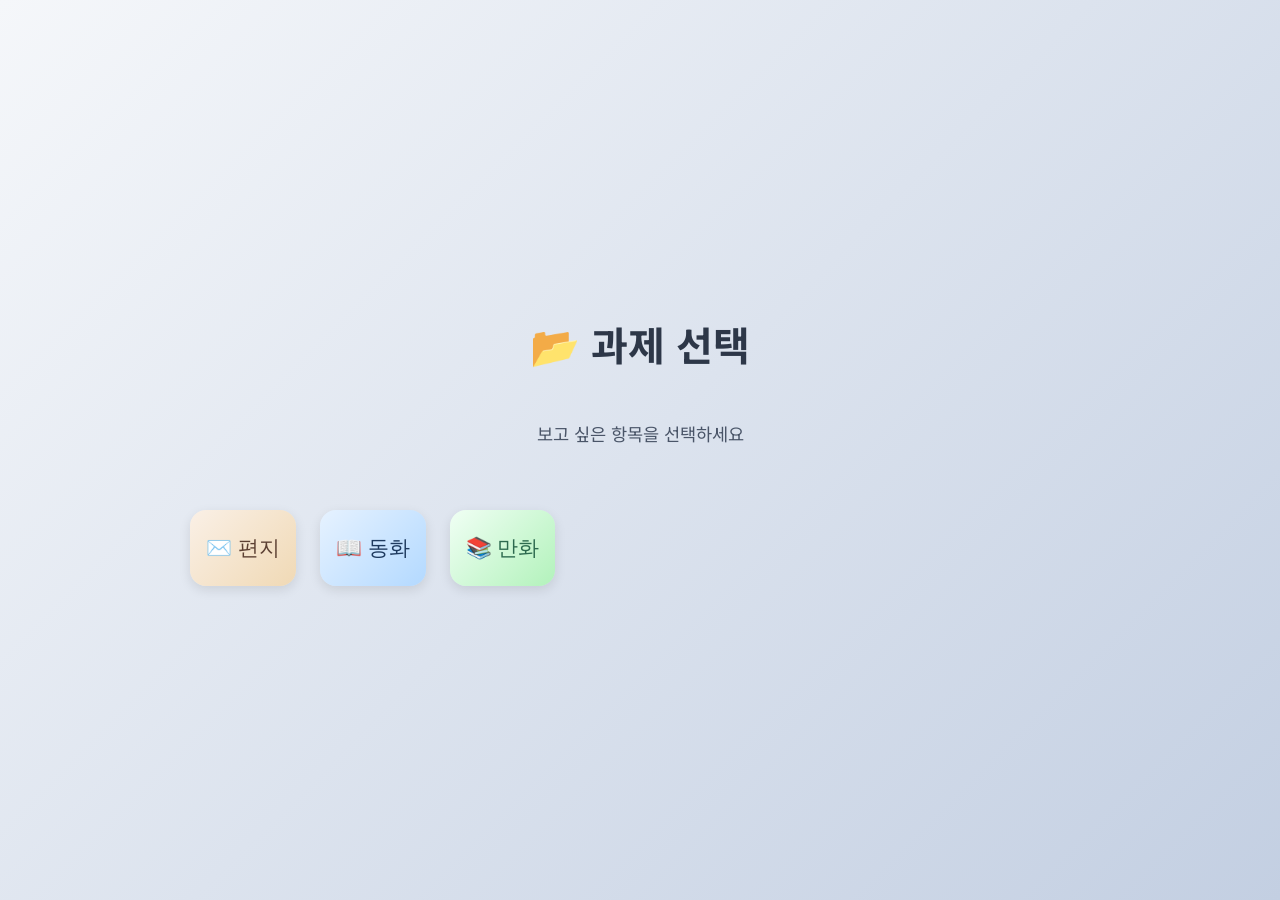
==== index.html @ 161623c8 "myweb 첫 업로드" ====
<!DOCTYPE html>
<html lang="ko">
<head>
    <meta charset="UTF-8">
    <meta name="viewport" content="width=device-width, initial-scale=1.0">
    <title>과제 선택</title>
    <style>
        @import url('https://fonts.googleapis.com/css2?family=Noto+Sans+KR:wght@400;500;700&display=swap');

        * {
            margin: 0;
            padding: 0;
            box-sizing: border-box;
        }

        body {
            font-family: 'Noto Sans KR', sans-serif;
            background: linear-gradient(135deg, #f5f7fa 0%, #c3cfe2 100%);
            min-height: 100vh;
        }

        main {
            display: flex;
            flex-direction: column;
            justify-content: center;
            align-items: center;
            min-height: 100vh;
            padding: 2rem;
            gap: 2rem;
        }

        .title {
            font-size: clamp(1.8rem, 4vw, 2.5rem);
            color: #2d3748;
            margin-bottom: 1rem;
            font-weight: 700;
            text-align: center;
        }

        .subtitle {
            color: #4a5568;
            margin-bottom: 2rem;
            font-size: 1.1rem;
        }

        .button-container {
            display: flex;
            flex-direction: column;
            gap: 1.5rem;
            width: 100%;
            max-width: 340px;
        }

        a {
            text-decoration: none;
        }

        button {
            width: 100%;
            padding: 1.2rem 2rem;
            font-size: 1.4rem;
            font-weight: 500;
            border: none;
            border-radius: 16px;
            cursor: pointer;
            transition: all 0.3s ease;
            box-shadow: 0 4px 12px rgba(0, 0, 0, 0.1);
        }

        #letter button {
            background: linear-gradient(135deg, #faf0e6 0%, #f0d9b5 100%);
            color: #5c4033;
        }
        #letter button:hover {
            transform: translateY(-4px);
            box-shadow: 0 8px 20px rgba(139, 90, 43, 0.25);
        }

        #story3 button {
            background: linear-gradient(135deg, #e6f2ff 0%, #b3d9ff 100%);
            color: #1e3a5f;
        }
        #story3 button:hover {
            transform: translateY(-4px);
            box-shadow: 0 8px 20px rgba(30, 58, 95, 0.25);
        }

        #story2 button {
            background: linear-gradient(135deg, #f0fff4 0%, #b2f2bb 100%);
            color: #2d6a4f;
        }
        #story2 button:hover {
            transform: translateY(-4px);
            box-shadow: 0 8px 20px rgba(45, 106, 79, 0.25);
        }

        @media (min-width: 768px) {
            .button-container {
                flex-direction: row;
                max-width: 900px;
            }
            button {
                font-size: 1.3rem;
                padding: 1.5rem 1rem;
            }
        }
    </style>
</head>
<body>
    <main>
        <h1 class="title">📂 과제 선택</h1>
        <p class="subtitle">보고 싶은 항목을 선택하세요</p>
        <div class="button-container">
            <a href="letter.html" id="letter">
                <button>✉️ 편지</button>
            </a>
            <a href="story3.html" id="story3">
                <button>📖 동화</button>
            </a>
            <a href="story2.html" id="story2">
                <button>📚 만화</button>
            </a>
        </div>
    </main>
</body>
</html>
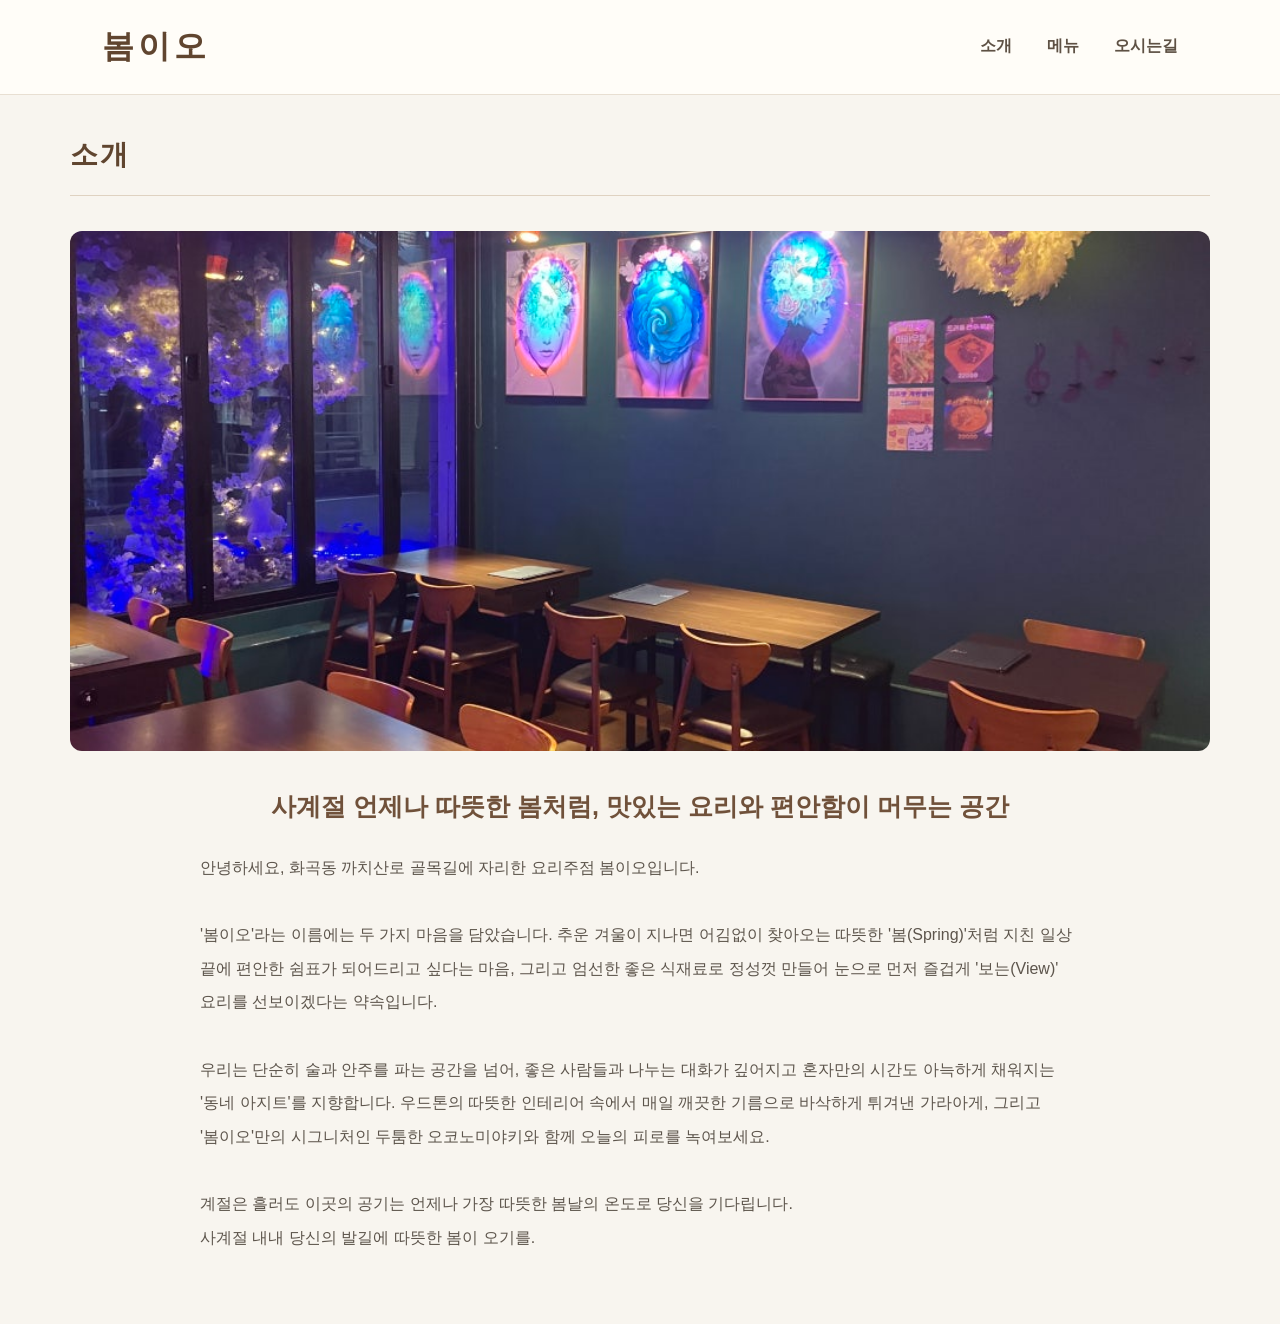
==== commit 51f3ee01: "Add files via upload" ====
--- a/index.html
+++ b/index.html
@@ -1,126 +1,99 @@
-<!DOCTYPE html>
-<html lang="ko">
-<head>
-    <meta charset="UTF-8">
-    <meta name="viewport" content="width=device-width, initial-scale=1.0">
-    <title>과제 선택</title>
-    <style>
-        @import url('https://fonts.googleapis.com/css2?family=Noto+Sans+KR:wght@400;500;700&display=swap');
-
-        * {
-            margin: 0;
-            padding: 0;
-            box-sizing: border-box;
-        }
-
-        body {
-            font-family: 'Noto Sans KR', sans-serif;
-            background: linear-gradient(135deg, #f5f7fa 0%, #c3cfe2 100%);
-            min-height: 100vh;
-        }
-
-        main {
-            display: flex;
-            flex-direction: column;
-            justify-content: center;
-            align-items: center;
-            min-height: 100vh;
-            padding: 2rem;
-            gap: 2rem;
-        }
-
-        .title {
-            font-size: clamp(1.8rem, 4vw, 2.5rem);
-            color: #2d3748;
-            margin-bottom: 1rem;
-            font-weight: 700;
-            text-align: center;
-        }
-
-        .subtitle {
-            color: #4a5568;
-            margin-bottom: 2rem;
-            font-size: 1.1rem;
-        }
-
-        .button-container {
-            display: flex;
-            flex-direction: column;
-            gap: 1.5rem;
-            width: 100%;
-            max-width: 340px;
-        }
-
-        a {
-            text-decoration: none;
-        }
-
-        button {
-            width: 100%;
-            padding: 1.2rem 2rem;
-            font-size: 1.4rem;
-            font-weight: 500;
-            border: none;
-            border-radius: 16px;
-            cursor: pointer;
-            transition: all 0.3s ease;
-            box-shadow: 0 4px 12px rgba(0, 0, 0, 0.1);
-        }
-
-        #letter button {
-            background: linear-gradient(135deg, #faf0e6 0%, #f0d9b5 100%);
-            color: #5c4033;
-        }
-        #letter button:hover {
-            transform: translateY(-4px);
-            box-shadow: 0 8px 20px rgba(139, 90, 43, 0.25);
-        }
-
-        #story3 button {
-            background: linear-gradient(135deg, #e6f2ff 0%, #b3d9ff 100%);
-            color: #1e3a5f;
-        }
-        #story3 button:hover {
-            transform: translateY(-4px);
-            box-shadow: 0 8px 20px rgba(30, 58, 95, 0.25);
-        }
-
-        #story2 button {
-            background: linear-gradient(135deg, #f0fff4 0%, #b2f2bb 100%);
-            color: #2d6a4f;
-        }
-        #story2 button:hover {
-            transform: translateY(-4px);
-            box-shadow: 0 8px 20px rgba(45, 106, 79, 0.25);
-        }
-
-        @media (min-width: 768px) {
-            .button-container {
-                flex-direction: row;
-                max-width: 900px;
-            }
-            button {
-                font-size: 1.3rem;
-                padding: 1.5rem 1rem;
-            }
-        }
-    </style>
-</head>
-<body>
-    <main>
-        <h1 class="title">📂 과제 선택</h1>
-        <p class="subtitle">보고 싶은 항목을 선택하세요</p>
-        <div class="button-container">
-            <a href="letter.html" id="letter">
-                <button>✉️ 편지</button>
-            </a>
-            <a href="story3.html" id="story3">
-                <button>📖 동화</button>
-            </a>
-            <a href="story2.html" id="story2">
-                <button>📚 만화</button>
-            </a>
-        </div>
-    </main>
-</body>
+<!DOCTYPE html>
+<html lang="en">
+<head>
+    <meta charset="UTF-8">
+    <meta name="viewport" content="width=device-width, initial-scale=1.0">
+    <title>봄이오 | 요리주점</title>
+    <link rel="stylesheet" href="style.css">
+</head>
+<body>
+    <header>
+        <h1>봄이오</h1>
+        <nav>
+            <ul>
+                <li id="thro" >소개</li>
+                <li id="apsb">메뉴</li>
+                <li id="dhtlsmsrlf">오시는길</li>
+            </ul>
+        </nav>
+    </header>
+    <main>
+        <h2 id="name"></h2>
+        <div id="main"></div>
+        <div id="map" style="width:100%;height:350px;"></div>
+    </main>
+</body>
+<script type="text/javascript" src="//dapi.kakao.com/v2/maps/sdk.js?appkey=f8d558fae1f41239d9d2ac7a0a2e4d59&libraries=services"></script>
+<script>
+    const main = document.getElementById('main');
+    const thro = document.getElementById('thro');
+    const apsb = document.getElementById('apsb');
+    const dhtlsmsrlf = document.getElementById('dhtlsmsrlf');
+    const name = document.getElementById('name');
+
+    throl();
+
+    function throl(){
+        name.textContent = '소개';
+        document.getElementById('map').style.display = 'none';
+        const xhttp = new XMLHttpRequest();
+        xhttp.open('GET', 'thro.txt');
+
+        xhttp.onload = () => {
+            main.innerHTML = xhttp.responseText;
+        };
+        
+        xhttp.send();
+    };
+
+    thro.addEventListener('click', throl);
+    apsb.addEventListener('click', () => {
+        name.textContent = '메뉴';
+        document.getElementById('map').style.display = 'none';
+        const xhttp = new XMLHttpRequest();
+        xhttp.open('GET', 'apsb.txt');
+
+        xhttp.onload = () => {
+            main.innerHTML = xhttp.responseText;
+        };
+
+        xhttp.send();
+    });
+    dhtlsmsrlf.addEventListener('click', () => {
+        name.textContent = '오시는길';
+        document.getElementById('map').style.display = 'block';
+        const xhttp = new XMLHttpRequest();
+        xhttp.open('GET', 'dhtlsmsrlf.txt');
+
+        xhttp.onload = () => {
+            main.innerHTML = xhttp.responseText;
+        };
+
+        xhttp.send();
+
+        var mapContainer = document.getElementById('map'), // 지도를 표시할 div 
+        mapOption = { 
+            center: new kakao.maps.LatLng(37.5488631836393, 126.848449692343), // 지도의 중심좌표
+            level: 3 // 지도의 확대 레벨
+        };
+
+        var map = new kakao.maps.Map(mapContainer, mapOption); // 지도를 생성합니다
+
+        // 마커가 표시될 위치입니다 
+        var markerPosition  = new kakao.maps.LatLng(37.5488631836393, 126.848449692343); 
+
+        // 마커를 생성합니다
+        var marker = new kakao.maps.Marker({
+            position: markerPosition
+        });
+
+        // 마커가 지도 위에 표시되도록 설정합니다
+        marker.setMap(map);
+
+        // 아래 코드는 지도 위의 마커를 제거하는 코드입니다
+        // marker.setMap(null);    
+    });
+
+    
+</script>
 </html>
--- a/style.css
+++ b/style.css
@@ -0,0 +1,292 @@
+
+/* =========================
+   기본 설정
+========================= */
+* {
+    box-sizing: border-box;
+}
+
+body {
+    margin: 0;
+    background-color: #f8f5ef;
+    color: #33291f;
+    font-family: "Malgun Gothic", sans-serif;
+    line-height: 1.8;
+}
+
+img {
+    display: block;
+    max-width: 100%;
+}
+
+/* =========================
+   상단 헤더
+========================= */
+header {
+    display: flex;
+    justify-content: space-between;
+    align-items: center;
+    padding: 18px 8%;
+    background-color: #fffdf8;
+    border-bottom: 1px solid #e8dfd2;
+}
+
+header h1 {
+    margin: 0;
+    color: #60452f;
+    font-size: 32px;
+    letter-spacing: 4px;
+}
+
+nav ul {
+    display: flex;
+    align-items: center;
+    gap: 35px;
+    padding: 0;
+    margin: 0;
+    list-style: none;
+}
+
+nav li {
+    position: relative;
+    padding: 8px 0;
+    color: #5e5144;
+    font-size: 16px;
+    font-weight: 600;
+    cursor: pointer;
+    transition: color 0.25s;
+}
+
+nav li:hover {
+    color: #b77945;
+}
+
+/* 메뉴에 마우스를 올리면 밑줄 표시 */
+nav li::after {
+    content: "";
+    position: absolute;
+    bottom: 0;
+    left: 0;
+    width: 0;
+    height: 2px;
+    background-color: #b77945;
+    transition: width 0.25s;
+}
+
+nav li:hover::after {
+    width: 100%;
+}
+
+/* =========================
+   메인 콘텐츠
+========================= */
+main {
+    width: 100%;
+    max-width: 1200px;
+    min-height: 650px;
+    margin: 0 auto;
+    padding: 35px 30px 70px;
+}
+
+main > h2 {
+    margin: 0 0 35px;
+    padding-bottom: 15px;
+    border-bottom: 1px solid #dfd2c1;
+    color: #60452f;
+    font-size: 28px;
+    letter-spacing: 2px;
+}
+
+/* =========================
+   가게 소개
+========================= */
+#img {
+    width: 100%;
+    margin-bottom: 35px;
+    overflow: hidden;
+    border-radius: 12px;
+}
+
+#img img {
+    width: 100%;
+    max-height: 520px;
+    object-fit: cover;
+    transition: transform 0.5s;
+}
+
+#img img:hover {
+    transform: scale(1.02);
+}
+
+#qhsans {
+    max-width: 900px;
+    margin: 0 auto;
+    padding: 0 10px;
+}
+
+#qhsans h3 {
+    margin: 0 0 25px;
+    color: #70513a;
+    font-size: 25px;
+    line-height: 1.6;
+    text-align: center;
+    word-break: keep-all;
+}
+
+#qhsans p {
+    margin: 0;
+    color: #5d554c;
+    font-size: 16px;
+    line-height: 2.1;
+    word-break: keep-all;
+}
+
+/* =========================
+   메뉴 카드
+========================= */
+#cuondd {
+    display: grid;
+    grid-template-columns: repeat(3, minmax(0, 1fr));
+    gap: 28px;
+}
+
+#cuondd > div {
+    overflow: hidden;
+    background-color: #fffdf9;
+    border: 1px solid #eee5d9;
+    border-radius: 12px;
+    box-shadow: 0 4px 15px rgba(65, 44, 25, 0.06);
+    transition: transform 0.25s, box-shadow 0.25s;
+}
+
+#cuondd > div:hover {
+    transform: translateY(-6px);
+    box-shadow: 0 10px 25px rgba(65, 44, 25, 0.12);
+}
+
+#cuondd img {
+    width: 100%;
+    height: 230px;
+    object-fit: cover;
+}
+
+#cuondd h4 {
+    margin: 18px 20px 8px;
+    color: #60452f;
+    font-size: 20px;
+}
+
+#cuondd p {
+    margin: 0 20px 24px;
+    color: #766b60;
+    font-size: 14px;
+    line-height: 1.8;
+    word-break: keep-all;
+}
+
+/* =========================
+   오시는 길
+========================= */
+#main > p {
+    margin: 0 0 25px;
+    padding: 25px;
+    background-color: #fffdf9;
+    border: 1px solid #eee5d9;
+    border-radius: 10px;
+    color: #5d554c;
+    line-height: 2.2;
+    word-break: keep-all;
+}
+
+#map {
+    overflow: hidden;
+    border: 1px solid #e3d7c8;
+    border-radius: 12px;
+    box-shadow: 0 4px 15px rgba(65, 44, 25, 0.08);
+}
+
+/* =========================
+   태블릿 화면
+========================= */
+@media (max-width: 900px) {
+    #cuondd {
+        grid-template-columns: repeat(2, minmax(0, 1fr));
+        gap: 20px;
+    }
+
+    #cuondd img {
+        height: 210px;
+    }
+
+    main {
+        padding: 30px 24px 50px;
+    }
+}
+
+/* =========================
+   모바일 화면
+========================= */
+@media (max-width: 600px) {
+    header {
+        flex-direction: column;
+        gap: 12px;
+        padding: 18px 15px;
+    }
+
+    header h1 {
+        font-size: 28px;
+    }
+
+    nav ul {
+        justify-content: center;
+        gap: 28px;
+    }
+
+    nav li {
+        font-size: 14px;
+    }
+
+    main {
+        padding: 25px 16px 45px;
+    }
+
+    main > h2 {
+        margin-bottom: 25px;
+        font-size: 24px;
+    }
+
+    #img img {
+        max-height: 300px;
+    }
+
+    #qhsans h3 {
+        font-size: 21px;
+    }
+
+    #qhsans p {
+        font-size: 14px;
+        line-height: 2;
+    }
+
+    #cuondd {
+        grid-template-columns: 1fr;
+        gap: 20px;
+    }
+
+    #cuondd img {
+        height: 240px;
+    }
+
+    #cuondd h4 {
+        font-size: 19px;
+    }
+
+    #main > p {
+        padding: 18px;
+        font-size: 14px;
+    }
+
+    #map {
+        height: 300px !important;
+    }
+}
